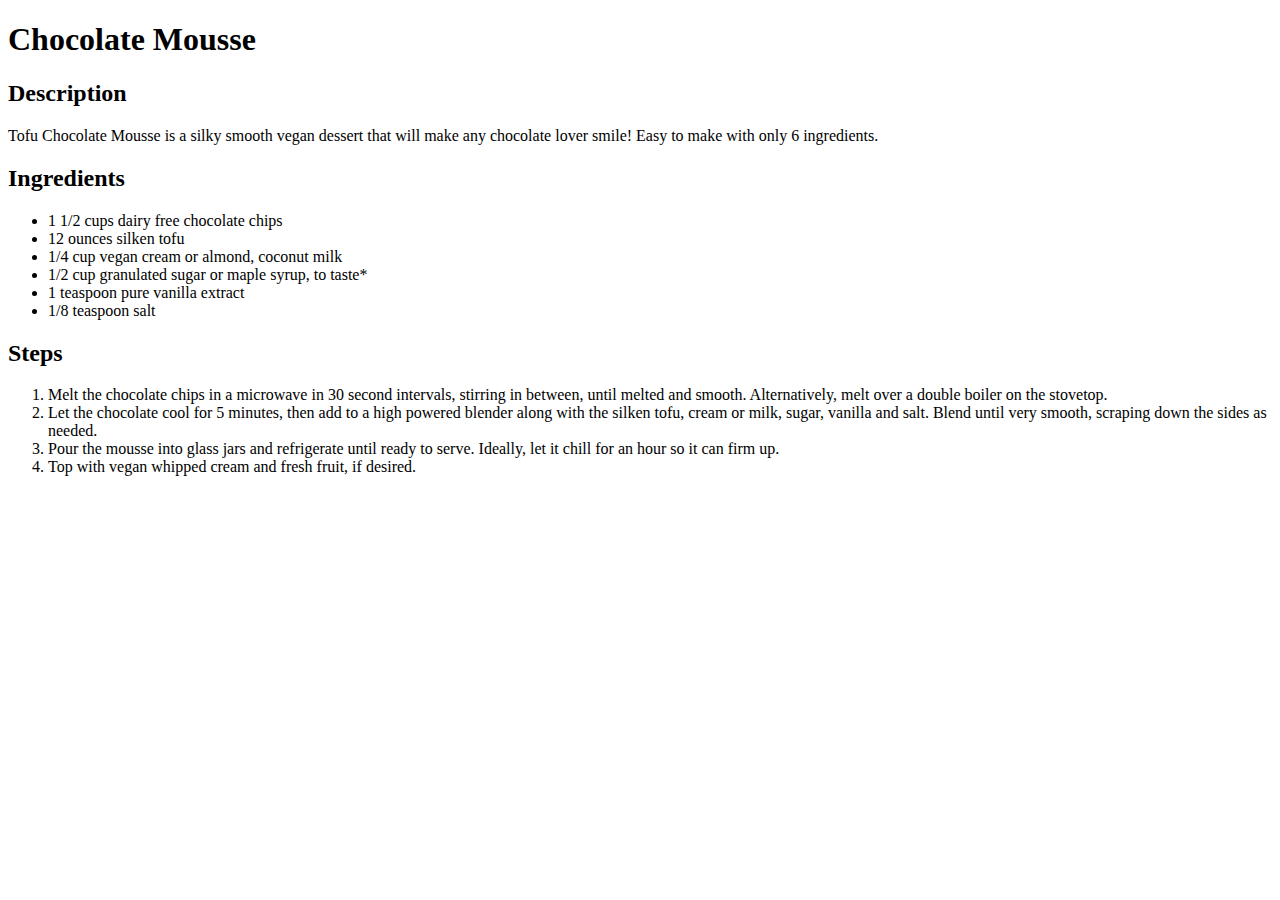
==== recipes/chocolate-mousse.html @ be3011b6 "Add chocolate mousse recipe content" ====
<!DOCTYPE html>

<html lang="en">
    <head>
        <meta charset="UTF-8">
        <title>Chocolate Mousse</title>
    </head>

    <body>
        <h1>Chocolate Mousse</h1>

        <h2>Description</h2>
        <p>Tofu Chocolate Mousse is a silky smooth vegan dessert
            that will make any chocolate lover smile! Easy to
            make with only 6 ingredients.
        </p>

        <h2>Ingredients</h2>
        <ul>
            <li>1 1/2 cups dairy free chocolate chips</li>
            <li>12 ounces silken tofu</li>
            <li>1/4 cup vegan cream or almond, coconut milk</li>
            <li>1/2 cup granulated sugar or maple syrup, to taste*</li>
            <li>1 teaspoon pure vanilla extract</li>
            <li>1/8 teaspoon salt</li>
        </ul>

        <h2>Steps</h2>
        <ol>
            <li>Melt the chocolate chips in a microwave in
                30 second intervals, stirring in between, until
                melted and smooth. Alternatively, melt over a
                double boiler on the stovetop.</li>
            <li>Let the chocolate cool for 5 minutes, then add
                to a high powered blender along with the silken
                tofu, cream or milk, sugar, vanilla and salt.
                Blend until very smooth, scraping down the sides
                as needed.</li>
            <li>Pour the mousse into glass jars and refrigerate
                until ready to serve. Ideally, let it chill for
                an hour so it can firm up.</li>
            <li>Top with vegan whipped cream and fresh fruit, if
                desired.</li>
        </ol>
    </body>
</html>
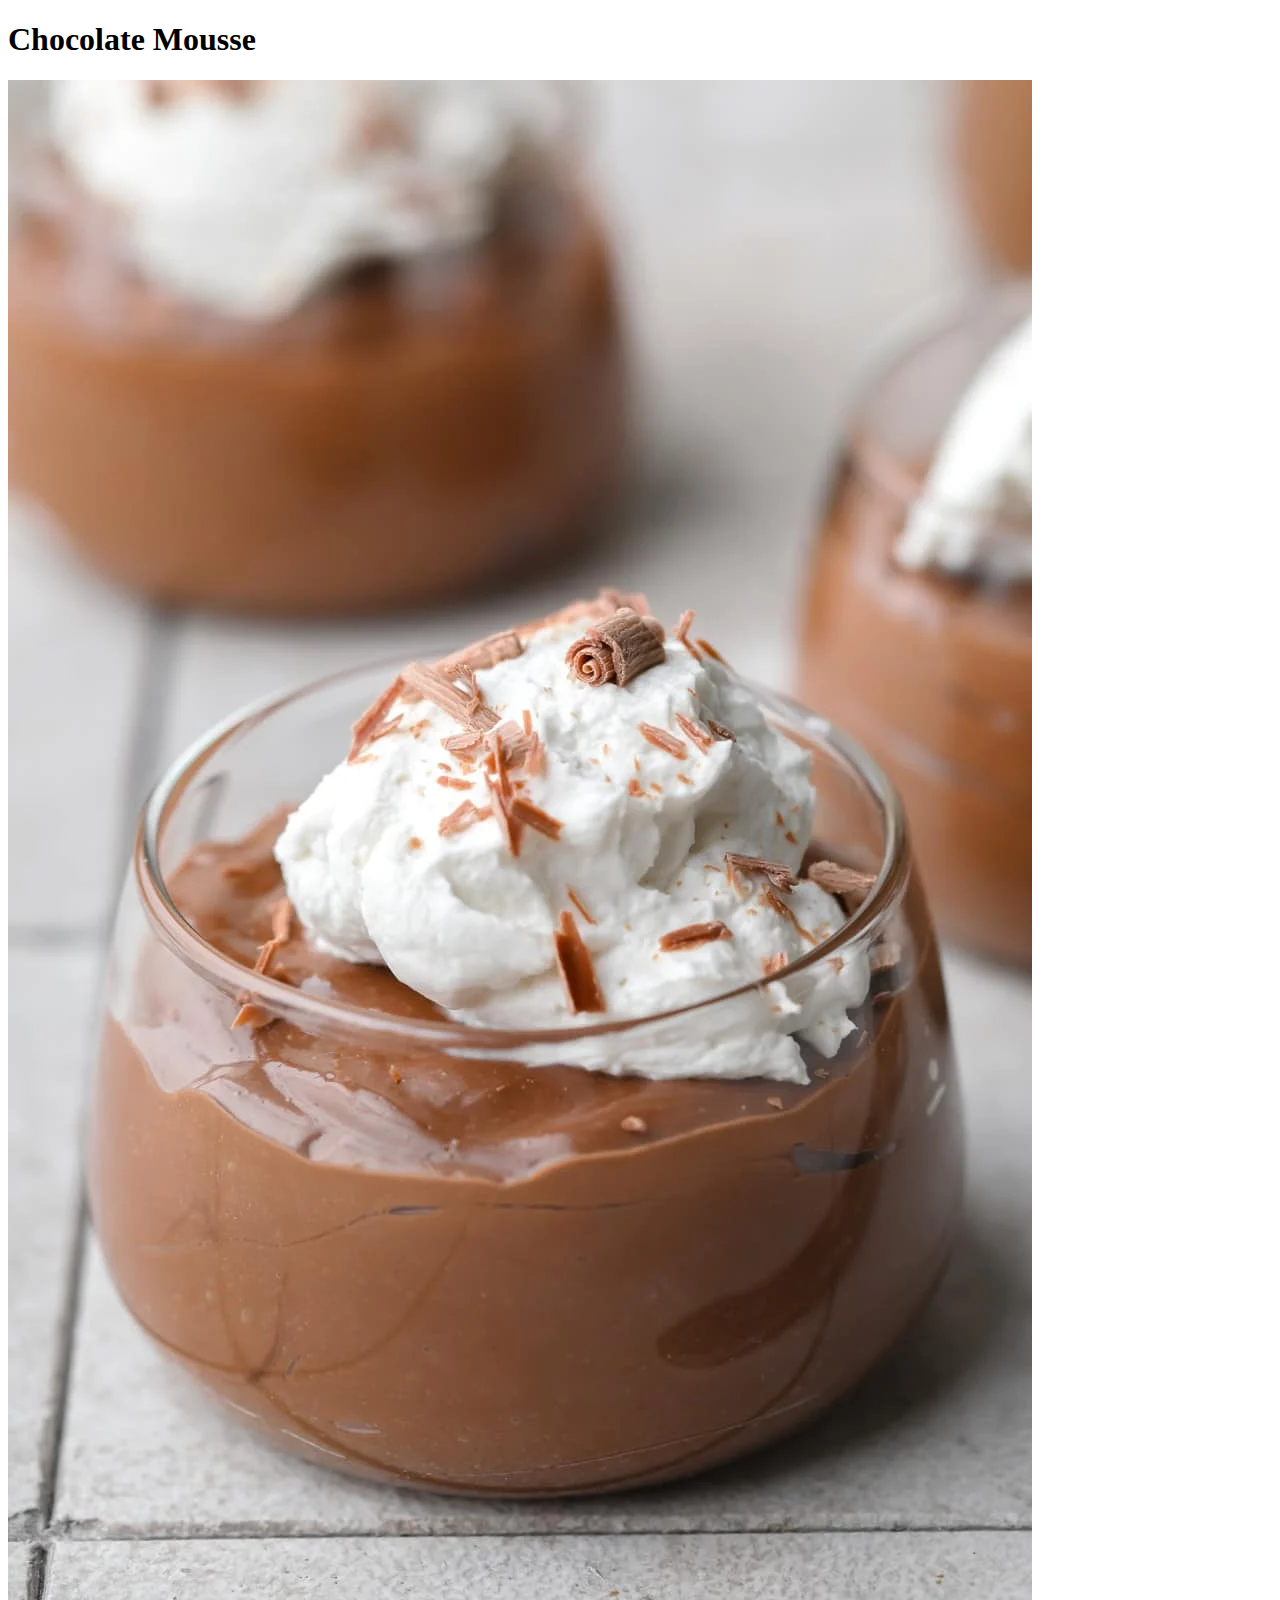
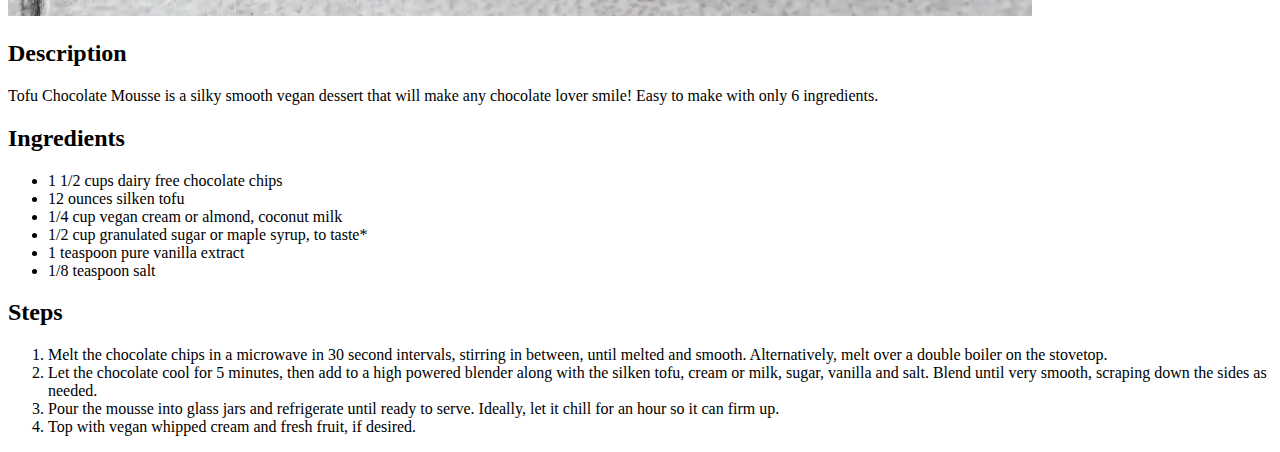
==== commit 8616f4ef: "Add chocolate mousse image" ====
--- a/recipes/chocolate-mousse.html
+++ b/recipes/chocolate-mousse.html
@@ -8,7 +8,8 @@
 
     <body>
         <h1>Chocolate Mousse</h1>
-
+        <img src="./images/chocolate-mousse.jpg" alt="chocolate mousse">
+        
         <h2>Description</h2>
         <p>Tofu Chocolate Mousse is a silky smooth vegan dessert
             that will make any chocolate lover smile! Easy to
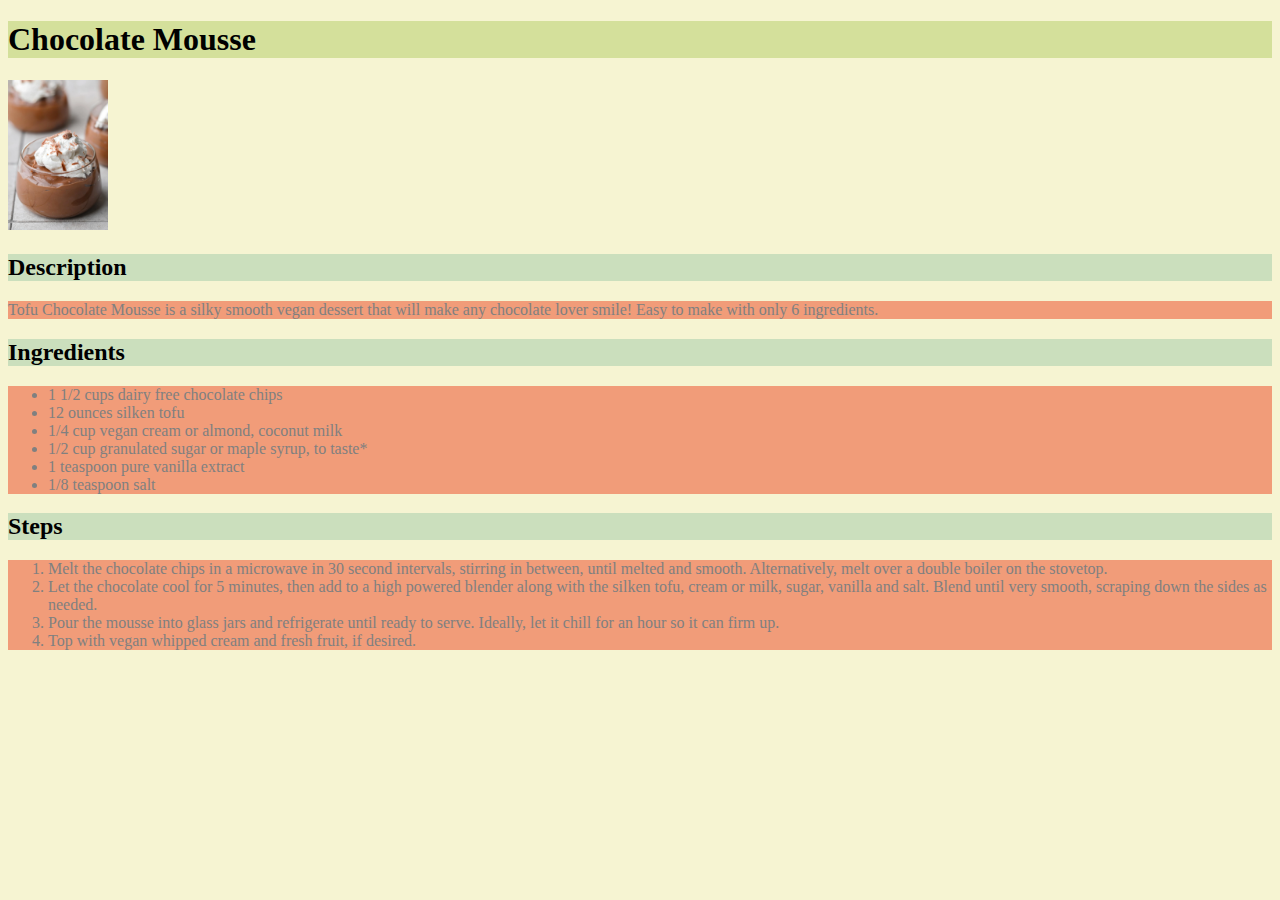
==== commit de7d6335: "Add style.css" ====
--- a/recipes/chocolate-mousse.html
+++ b/recipes/chocolate-mousse.html
@@ -3,6 +3,7 @@
 <html lang="en">
     <head>
         <meta charset="UTF-8">
+        <link rel="stylesheet" href="../style.css">
         <title>Chocolate Mousse</title>
     </head>
 
--- a/style.css
+++ b/style.css
@@ -0,0 +1,23 @@
+* {
+    font-family: "Garamond", serif;
+    background-color: #f6f4d2;
+}
+
+h1 {
+    background-color: #d4e09b;
+    font-weight: bold;
+}
+
+h2 {
+    background-color: #cbdfbd;
+}
+
+ul, ol, li, a, p {
+    background-color: #f19c79;
+    color: gray;
+}
+
+img {
+    height: auto;
+    width: 100px;
+}